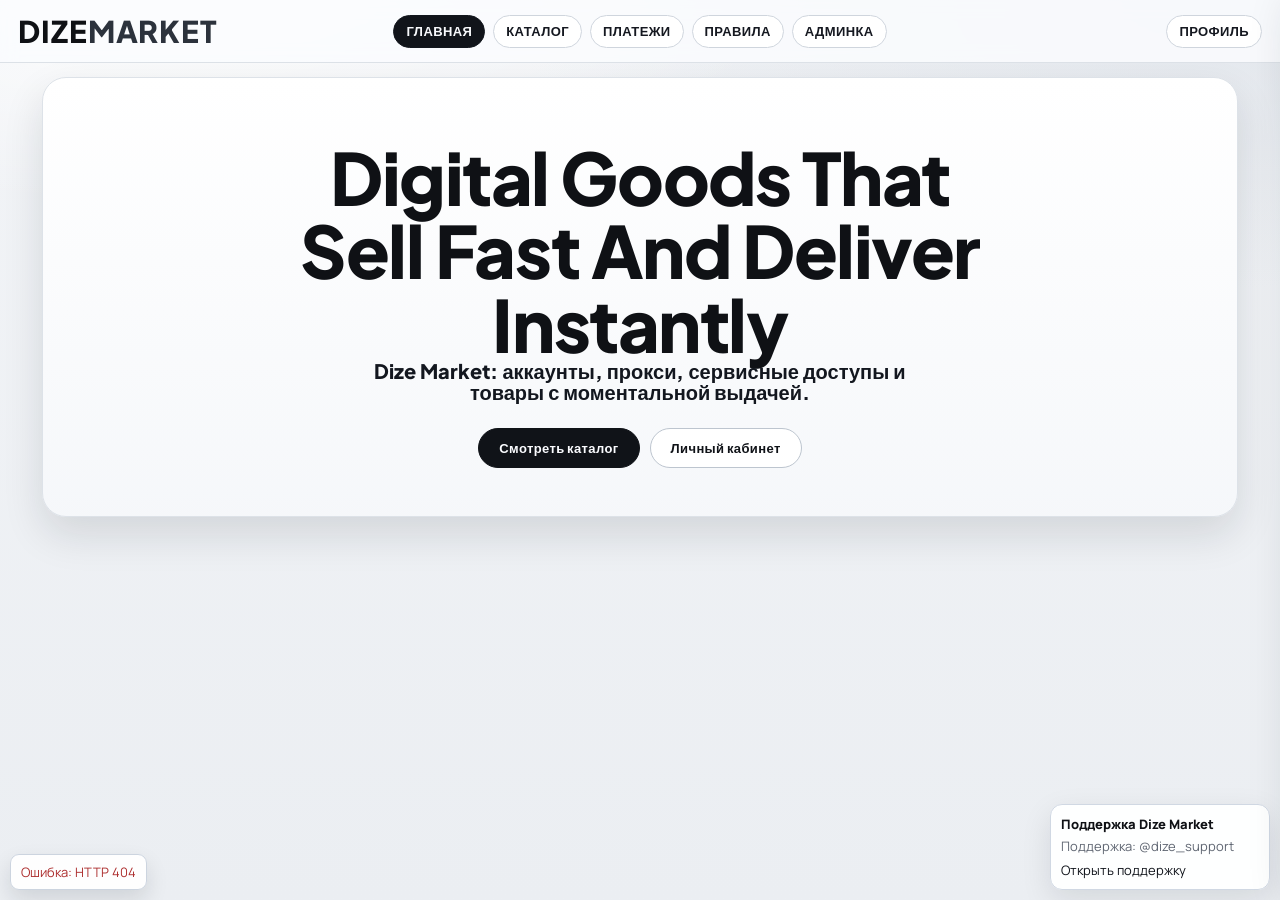
==== index.html @ 3f0b5565 "Update web shop link and startup settings" ====
<!doctype html>
<html lang="ru">
<head>
  <meta charset="UTF-8" />
  <meta name="viewport" content="width=device-width, initial-scale=1.0" />
  <title>Dize Market</title>
  <style>
    @import url("https://fonts.googleapis.com/css2?family=Manrope:wght@400;600;700;800&family=Plus+Jakarta+Sans:wght@500;700;800&display=swap");

    :root {
      --bg: #eef0f3;
      --bg-soft: #f8f9fb;
      --panel: rgba(255, 255, 255, 0.88);
      --line: #dde2e8;
      --text: #0f1115;
      --muted: #5f6672;
      --accent: #101318;
      --ok: #12714a;
      --warn: #ad2f2f;
    }

    * { box-sizing: border-box; }

    body {
      margin: 0;
      color: var(--text);
      font-family: "Manrope", sans-serif;
      background:
        radial-gradient(900px 350px at 14% -4%, rgba(255, 255, 255, 0.95), transparent 70%),
        radial-gradient(1000px 400px at 96% 0%, rgba(220, 225, 232, 0.72), transparent 72%),
        linear-gradient(180deg, #f2f4f7, #ebeef2);
      min-height: 100vh;
      overflow-x: hidden;
    }

    .top {
      position: sticky;
      top: 0;
      z-index: 40;
      background: rgba(251, 252, 254, 0.86);
      border-bottom: 1px solid #dce1e7;
      backdrop-filter: blur(8px);
      padding: 12px 18px;
      display: grid;
      grid-template-columns: 1fr auto 1fr;
      align-items: center;
      gap: 10px;
    }

    .brand {
      justify-self: start;
      font-size: 30px;
      font-weight: 800;
      letter-spacing: 0.03em;
      white-space: nowrap;
      text-transform: uppercase;
      font-family: "Plus Jakarta Sans", sans-serif;
    }

    .brand span { color: #2c323c; }

    .menu {
      justify-self: center;
      display: flex;
      gap: 8px;
      flex-wrap: wrap;
      justify-content: center;
    }

    .profile-quick { justify-self: end; }

    .btn {
      border: 1px solid #cfd5dd;
      border-radius: 999px;
      background: #ffffff;
      color: #151820;
      padding: 9px 12px;
      font: 700 13px/1 "Plus Jakarta Sans", sans-serif;
      text-transform: uppercase;
      letter-spacing: 0.03em;
      cursor: pointer;
      transition: 0.18s ease;
    }

    .btn:hover {
      border-color: #9ca4b0;
      transform: translateY(-1px);
    }

    .btn.active {
      border-color: #12161d;
      background: #11141a;
      color: #f8f9fc;
    }

    .layout {
      max-width: 1220px;
      margin: 14px auto 90px;
      padding: 0 12px;
    }

    .panel {
      border: 1px solid var(--line);
      border-radius: 24px;
      background:
        linear-gradient(180deg, rgba(255, 255, 255, 0.95), rgba(245, 247, 250, 0.95)),
        var(--panel);
      padding: 14px;
      box-shadow: 0 18px 40px rgba(15, 23, 37, 0.12);
    }

    .section {
      display: none;
      opacity: 0;
      transform: translateY(12px);
      transition: opacity 0.22s ease, transform 0.22s ease;
    }

    .section.active {
      display: block;
      opacity: 1;
      transform: translateY(0);
    }

    h2 {
      margin: 0 0 10px;
      font-size: 40px;
      letter-spacing: 0.01em;
      font-family: "Plus Jakarta Sans", sans-serif;
    }

    .row {
      display: flex;
      gap: 8px;
      flex-wrap: wrap;
      align-items: center;
      margin-bottom: 10px;
    }

    .main-menu-grid {
      display: grid;
      grid-template-columns: repeat(3, minmax(0, 1fr));
      gap: 10px;
      margin-top: 10px;
    }

    .home-screen {
      max-width: 940px;
      margin: 0 auto;
      padding: 28px 10px 34px;
      text-align: center;
    }

    .home-row-title {
      display: flex;
      align-items: center;
      justify-content: center;
      margin-bottom: 20px;
    }

    .home-row-title .left,
    .home-row-title .right {
      display: none;
    }

    .home-project-line {
      display: block;
      margin-bottom: 26px;
    }

    .home-logo-word {
      font-size: clamp(42px, 6.2vw, 72px);
      font-weight: 800;
      letter-spacing: -0.02em;
      line-height: 1.02;
      text-transform: none;
      white-space: normal;
      font-family: "Plus Jakarta Sans", sans-serif;
      max-width: 740px;
      margin: 0 auto;
    }

    .home-copy {
      text-transform: none;
      font-size: 20px;
      line-height: 1.05;
      color: #13171f;
      max-width: 590px;
      font-weight: 800;
      padding-top: 0;
      margin: 0 auto 18px;
      font-family: "Plus Jakarta Sans", sans-serif;
    }

    .home-link-line {
      display: flex;
      align-items: center;
      justify-content: center;
      gap: 10px;
      border-top: 0;
      border-bottom: 0;
      padding: 0;
      margin-top: 0;
    }

    .home-link-btn {
      background: #101318;
      border: 1px solid #101318;
      border-radius: 999px;
      color: #fbfcff;
      text-transform: none;
      letter-spacing: 0.03em;
      font-size: 13px;
      font-weight: 700;
      cursor: pointer;
      padding: 11px 20px;
      text-align: center;
      font-family: "Plus Jakarta Sans", sans-serif;
      transition: 0.18s ease;
    }

    .home-link-btn:hover {
      transform: translateY(-1px);
      background: #1d232d;
      border-color: #1d232d;
    }

    .home-link-btn.secondary {
      background: #ffffff;
      color: #101318;
      border-color: #bdc5cf;
    }

    .home-link-btn.secondary:hover {
      background: #f4f6f9;
      border-color: #adb5c1;
    }

    .menu-tile {
      border: 1px solid #d6dce4;
      border-radius: 14px;
      background: #ffffff;
      padding: 14px;
      cursor: pointer;
      font-weight: 800;
      text-transform: uppercase;
      letter-spacing: 0.03em;
      transition: 0.18s ease;
    }

    .menu-tile:hover {
      border-color: #9ba4b2;
      transform: translateY(-1px);
    }

    .catalog-intro {
      display: grid;
      grid-template-columns: 1fr auto;
      gap: 12px;
      align-items: start;
      padding-bottom: 12px;
      border-bottom: 1px solid #d9e0e8;
      margin-bottom: 12px;
    }

    .catalog-intro .big {
      font-size: 36px;
      font-weight: 800;
      letter-spacing: 0.03em;
      text-transform: uppercase;
    }

    .catalog-intro .desc {
      max-width: 680px;
      margin-top: 6px;
      font-size: 13px;
      color: #606977;
      text-transform: none;
      line-height: 1.35;
    }

    .catalog-intro .index {
      font-size: 28px;
      font-weight: 800;
      letter-spacing: 0.06em;
    }

    .profile-shell {
      display: grid;
      grid-template-columns: 1.3fr 0.9fr;
      gap: 12px;
      margin-bottom: 10px;
    }

    .profile-title {
      font-size: 34px;
      font-weight: 800;
      margin-bottom: 8px;
    }

    .profile-subtitle {
      color: var(--muted);
      margin-bottom: 10px;
      font-size: 14px;
    }

    .info-grid {
      display: grid;
      grid-template-columns: 1fr 1fr;
      gap: 8px;
      margin-top: 8px;
    }

    .info-item {
      border: 1px solid #d9e0e8;
      border-radius: 12px;
      background: #ffffff;
      padding: 10px;
      min-height: 84px;
    }

    .info-label {
      color: var(--muted);
      font-size: 12px;
      margin-bottom: 6px;
    }

    .info-value {
      font-size: 22px;
      font-weight: 800;
    }

    .card {
      border: 1px solid #d8dee7;
      border-radius: 14px;
      background: #ffffff;
      padding: 10px;
      margin-bottom: 8px;
    }

    .product {
      border: 1px solid #d8dee7;
      border-radius: 12px;
      background: #ffffff;
      padding: 10px;
      margin-bottom: 8px;
    }

    .pill {
      border: 1px solid #c8d0db;
      border-radius: 999px;
      padding: 4px 10px;
      font-size: 12px;
      color: #4f5867;
    }

    .price { font-weight: 800; color: #f3f5f8; }

    input,
    textarea,
    select {
      width: 100%;
      border: 1px solid #ccd3de;
      border-radius: 10px;
      background: #ffffff;
      color: #141923;
      padding: 9px;
      font-family: inherit;
    }

    textarea {
      min-height: 90px;
      resize: vertical;
    }

    .muted { color: var(--muted); }
    .ok { color: var(--ok); }
    .warn { color: var(--warn); }

    pre {
      margin: 8px 0 0;
      border: 1px solid #d5dde8;
      border-radius: 10px;
      padding: 8px;
      background: #f8fafc;
      color: #2d3440;
      font-size: 12px;
      white-space: pre-wrap;
      word-break: break-word;
      max-height: 220px;
      overflow: auto;
    }

    .status {
      position: fixed;
      left: 10px;
      bottom: 10px;
      z-index: 60;
      padding: 8px 10px;
      border-radius: 9px;
      border: 1px solid #ccd4df;
      background: rgba(255, 255, 255, 0.93);
      max-width: min(92vw, 700px);
      font-size: 13px;
      box-shadow: 0 10px 22px rgba(15, 23, 37, 0.12);
    }

    .contacts {
      position: fixed;
      right: 10px;
      bottom: 10px;
      z-index: 50;
      min-width: 220px;
      max-width: min(90vw, 320px);
      border: 1px solid #d0d8e3;
      border-radius: 12px;
      background: rgba(255, 255, 255, 0.95);
      padding: 10px;
      font-size: 13px;
      box-shadow: 0 10px 30px rgba(14, 22, 34, 0.1);
    }

    .contacts a {
      color: #0f131a;
      text-decoration: none;
    }

    .drawer {
      position: fixed;
      top: 0;
      right: 0;
      width: min(560px, 98vw);
      height: 100vh;
      transform: translateX(106%);
      transition: transform 0.23s ease;
      border-left: 1px solid #d4dbe6;
      background: linear-gradient(180deg, #f8fafc, #f2f5f8);
      z-index: 80;
      padding: 12px;
      overflow: auto;
      box-shadow: -20px 0 45px rgba(20, 28, 40, 0.16);
    }

    .drawer.open { transform: translateX(0); }

    .drawer-head {
      display: flex;
      justify-content: space-between;
      align-items: center;
      margin-bottom: 10px;
      padding-bottom: 8px;
      border-bottom: 1px solid #d8dfe8;
    }

    .drawer-head strong {
      font-family: "Plus Jakarta Sans", sans-serif;
      font-size: 19px;
      letter-spacing: -0.01em;
    }

    .admin-tabs {
      display: grid;
      grid-template-columns: repeat(4, 1fr);
      gap: 6px;
      margin-bottom: 12px;
    }

    .admin-tabs .btn {
      text-align: center;
      font-size: 13px;
      padding: 10px 7px;
      background: #ffffff;
      border-color: #cfd7e1;
      border-radius: 12px;
      text-transform: none;
      letter-spacing: 0.01em;
    }

    .admin-tabs .btn.active {
      background: #11151c;
      color: #f6f8fc;
      border-color: #11151c;
      box-shadow: 0 8px 20px rgba(17, 21, 28, 0.28);
    }

    .admin-section { display: none; }
    .admin-section.active { display: block; }

    .admin-section .card {
      box-shadow: 0 10px 24px rgba(16, 24, 36, 0.08);
    }

    .admin-block-title {
      font-family: "Plus Jakarta Sans", sans-serif;
      font-weight: 800;
      font-size: 14px;
      letter-spacing: 0.02em;
      text-transform: uppercase;
      color: #202833;
      margin-bottom: 8px;
    }

    .admin-note {
      font-size: 12px;
      color: #606978;
      margin-top: 6px;
    }

    .table-wrap {
      max-height: 250px;
      overflow: auto;
      border: 1px solid #d4dce7;
      border-radius: 10px;
      background: #ffffff;
      margin-top: 8px;
    }

    table {
      width: 100%;
      border-collapse: collapse;
      font-size: 12px;
    }

    th, td {
      border-bottom: 1px solid #e5eaf0;
      padding: 7px 6px;
      text-align: left;
      vertical-align: top;
    }

    tbody tr:hover {
      background: #f6f9fd;
    }

    .badge {
      display: inline-flex;
      align-items: center;
      border-radius: 999px;
      padding: 3px 8px;
      font-size: 11px;
      font-weight: 700;
      letter-spacing: 0.02em;
      border: 1px solid transparent;
      white-space: nowrap;
    }

    .badge.ok {
      color: #0f6d45;
      background: #e9f9f1;
      border-color: #bcebd4;
    }

    .badge.warn {
      color: #a33838;
      background: #fff1f1;
      border-color: #f3c7c7;
    }

    .badge.info {
      color: #294c99;
      background: #edf3ff;
      border-color: #c5d6ff;
    }

    .badge.neutral {
      color: #475162;
      background: #f0f3f7;
      border-color: #d4dbe5;
    }

    .btn-xs {
      border-radius: 8px;
      padding: 6px 9px;
      font-size: 11px;
      line-height: 1;
      letter-spacing: 0.02em;
      text-transform: none;
      font-weight: 700;
    }

    th {
      font-family: "Plus Jakarta Sans", sans-serif;
      font-weight: 700;
      color: #2b3340;
      background: #f7f9fc;
      position: sticky;
      top: 0;
      z-index: 1;
    }

    @media (max-width: 900px) {
      .top {
        grid-template-columns: 1fr;
        justify-items: center;
      }

      .brand, .menu, .profile-quick {
        justify-self: center;
      }

      h2 { font-size: 32px; }
      .main-menu-grid { grid-template-columns: 1fr; }
      .home-logo-word { font-size: 44px; }
      .home-copy {
        max-width: none;
        font-size: 16px;
      }
      .home-link-line {
        flex-wrap: wrap;
      }
      .home-link-btn {
        width: 100%;
      }
      .catalog-intro { grid-template-columns: 1fr; }
      .catalog-intro .big { font-size: 30px; }
      .profile-shell { grid-template-columns: 1fr; }
      .info-grid { grid-template-columns: 1fr; }
      .admin-tabs { grid-template-columns: repeat(2, 1fr); }
      .contacts {
        left: 10px;
        right: 10px;
        max-width: none;
      }
    }
  </style>
</head>
<body>
  <header class="top">
    <div class="brand">DIZE<span>MARKET</span></div>
    <nav class="menu">
      <button class="btn active" data-top="home">Главная</button>
      <button class="btn" data-top="catalog">Каталог</button>
      <button class="btn" data-top="payments">Платежи</button>
      <button class="btn" data-top="rules">Правила</button>
      <button class="btn" id="openAdmin">Админка</button>
    </nav>
    <div class="profile-quick">
      <button class="btn" id="profileBtn">Профиль</button>
    </div>
  </header>

  <main class="layout">
    <section class="panel">
      <section id="sec-home" class="section active">
        <div class="home-screen">
          <div class="home-row-title">
            <span class="left">DIZE MARKET</span>
            <span class="right">01</span>
          </div>

          <div class="home-project-line">
            <div class="home-logo-word">Digital Goods That Sell Fast And Deliver Instantly</div>
            <div class="home-copy">
              Dize Market: аккаунты, прокси, сервисные доступы и товары с моментальной выдачей.
            </div>
          </div>

          <div class="home-link-line">
            <button class="home-link-btn" data-go="catalog">Смотреть каталог</button>
            <button class="home-link-btn secondary" data-go="profile">Личный кабинет</button>
          </div>
        </div>
      </section>

      <section id="sec-catalog" class="section">
        <div class="catalog-intro">
          <div>
            <div class="big">DIZE MARKET CATALOG</div>
            <div class="desc">Витрина цифровых товаров с быстрой выдачей, прозрачным балансом и удобным управлением категориями и продуктами.</div>
          </div>
          <div class="index">00</div>
        </div>
        <div class="row" id="catMenu"></div>
        <div id="products"></div>
      </section>

      <section id="sec-profile" class="section">
        <div class="profile-title">Профиль пользователя</div>
        <div class="profile-subtitle">Управление настройками аккаунта и быстрый доступ к регистрации</div>

        <div class="profile-shell">
          <div class="card">
            <div style="font-weight:800; font-size:22px;">Основная информация</div>
            <div class="info-grid" id="profileInfo">
              <div class="info-item">
                <div class="info-label">Имя пользователя</div>
                <div class="info-value">-</div>
              </div>
            </div>
          </div>

          <div class="card">
            <div style="font-weight:800; font-size:22px; margin-bottom:8px;">Регистрация / Редактирование</div>
            <label class="muted">Имя профиля</label>
            <input id="regName" placeholder="Например dize" />
            <label class="muted" style="display:block; margin-top:8px;">Telegram User ID</label>
            <input id="userIdInput" type="number" placeholder="Например 123456789" />
            <label class="muted" style="display:block; margin-top:8px;">Email</label>
            <input id="regEmail" placeholder="example@mail.com" />
            <div class="row" style="margin-top:8px;">
              <button class="btn" id="saveProfileBtn">Сохранить</button>
              <button class="btn" id="autoDetectBtn">Авто ID</button>
            </div>
            <div class="muted" style="font-size:12px;">Данные сохраняются в браузере и автоматически подставляются при следующем входе.</div>
          </div>
        </div>

        <div class="row">
          <button class="btn" data-topup="50">Пополнить 50</button>
          <button class="btn" data-topup="100">Пополнить 100</button>
          <button class="btn" data-topup="250">Пополнить 250</button>
        </div>
        <div class="row">
          <input id="promoInput" placeholder="Промокод" style="flex:1; min-width:180px;" />
          <button class="btn" id="promoBtn">Активировать</button>
        </div>
        <pre id="topupRequestInfo">Заявок на пополнение пока нет.</pre>
        <pre id="delivery">Выдачи пока нет.</pre>
      </section>

      <section id="sec-payments" class="section">
        <h2>ПОПОЛНЕНИЕ И ПЛАТЕЖИ</h2>
        <div class="card muted">Пополнение идет через FunPay и затем подтверждается админом.</div>
        <pre id="paymentsInfo">Информация о платежах появится после создания заявки.</pre>
      </section>

      <section id="sec-rules" class="section">
        <h2>ПРАВИЛА СЕРВИСА</h2>
        <pre id="rulesText">Загрузка...</pre>
      </section>
    </section>
  </main>

  <aside id="adminDrawer" class="drawer">
    <div class="drawer-head">
      <strong>Dize Control</strong>
      <button class="btn" id="closeAdmin">Закрыть</button>
    </div>

    <div class="card">
      <label class="muted">Логин</label>
      <input id="adminLogin" value="Dize" />
      <label class="muted" style="display:block; margin-top:8px;">Пароль</label>
      <input id="adminPassword" type="password" placeholder="Пароль" />
      <div class="row" style="margin-top:8px;">
        <button class="btn" id="adminLoginBtn">Войти</button>
        <label class="muted" style="display:flex; align-items:center; gap:6px; font-size:13px;">
          <input id="rememberAdmin" type="checkbox" style="width:auto;" checked />
          Запомнить вход
        </label>
      </div>
      <div id="adminStatus" class="muted" style="margin-top:8px;">Не авторизован</div>
    </div>

      <div class="admin-tabs">
      <button class="btn active" data-admin="add">[+] Добавить</button>
      <button class="btn" data-admin="categories">[#] Категории</button>
      <button class="btn" data-admin="products">[P] Товары</button>
      <button class="btn" data-admin="finance">[$] Финансы</button>
      <button class="btn" data-admin="promo">[%] Промо</button>
      <button class="btn" data-admin="orders">[O] Заказы</button>
      <button class="btn" data-admin="logs">[L] Логи</button>
    </div>

    <section id="admin-add" class="admin-section active">
      <div class="card">
        <div class="admin-block-title">Новый товар</div>
        <input id="newTitle" placeholder="Название" />
        <div class="row" style="margin-top:8px;">
          <select id="newCategory" style="flex:1; min-width:110px;"></select>
          <input id="newPrice" type="number" placeholder="Цена" style="flex:1; min-width:90px;" />
          <input id="newStock" type="number" placeholder="Stock" style="flex:1; min-width:90px;" />
        </div>
        <textarea id="newDescription" placeholder="Описание" style="margin-top:8px;"></textarea>
        <textarea id="newCreds" placeholder="credentials по строкам" style="margin-top:8px;"></textarea>
        <button class="btn" id="addProductBtn" style="margin-top:8px; width:100%;">Создать товар</button>
        <div class="admin-note">Карточка появится в каталоге сразу после создания.</div>
      </div>
    </section>

    <section id="admin-categories" class="admin-section">
      <div class="card">
        <div class="admin-block-title">Создание категории</div>
        <input id="adminCategorySlug" placeholder="slug (например game_keys)" />
        <input id="adminCategoryTitle" placeholder="Название (например Game Keys)" style="margin-top:8px;" />
        <button class="btn" id="adminCreateCategoryBtn" style="margin-top:8px; width:100%;">Создать категорию</button>
      </div>
      <div class="card">
        <div class="admin-block-title">Редактирование категории</div>
        <input id="adminEditCategorySlug" placeholder="slug категории" />
        <input id="adminEditCategoryTitle" placeholder="Новое название" style="margin-top:8px;" />
        <div class="row" style="margin-top:8px;">
          <button class="btn" id="adminCategoryEnableBtn" style="flex:1;">Включить</button>
          <button class="btn" id="adminCategoryDisableBtn" style="flex:1;">Отключить</button>
        </div>
        <button class="btn" id="adminCategoryRenameBtn" style="margin-top:8px; width:100%;">Сохранить название</button>
      </div>
      <div class="table-wrap">
        <table id="adminCategoriesTable">
          <thead><tr><th>Slug</th><th>Название</th><th>Active</th></tr></thead>
          <tbody></tbody>
        </table>
      </div>
    </section>

    <section id="admin-products" class="admin-section">
      <div class="card">
        <div class="admin-block-title">Управление товарами</div>
        <input id="adminProductId" type="number" placeholder="Product ID" />
        <input id="adminStock" type="number" placeholder="Новый stock" style="margin-top:8px;" />
        <button class="btn" id="adminSetStockBtn" style="margin-top:8px; width:100%;">Обновить stock</button>
        <textarea id="adminCreds" placeholder="credentials по строкам" style="margin-top:8px;"></textarea>
        <button class="btn" id="adminAppendCredsBtn" style="margin-top:8px; width:100%;">Добавить credentials</button>
        <hr style="border-color:#263044; margin:10px 0;">
        <input id="adminEditTitle" placeholder="Новое название (опц.)" />
        <input id="adminEditPrice" type="number" placeholder="Новая цена (опц.)" style="margin-top:8px;" />
        <select id="adminEditCategory" style="margin-top:8px;"></select>
        <textarea id="adminEditDescription" placeholder="Новое описание (опц.)" style="margin-top:8px;"></textarea>
        <div class="row" style="margin-top:8px;">
          <button class="btn" id="adminUpdateProductBtn" style="flex:1;">Сохранить изменения</button>
          <button class="btn" id="adminDisableProductBtn" style="flex:1;">Отключить товар</button>
          <button class="btn" id="adminEnableProductBtn" style="flex:1;">Включить товар</button>
        </div>
      </div>
      <div class="table-wrap">
        <table id="adminProductsTable">
          <thead><tr><th>ID</th><th>Название</th><th>Кат.</th><th>Цена</th><th>Stock</th></tr></thead>
          <tbody></tbody>
        </table>
      </div>
    </section>

    <section id="admin-finance" class="admin-section">
      <div class="card">
        <div class="admin-block-title">Баланс пользователя</div>
        <input id="adminBalanceUserId" type="number" placeholder="User ID" />
        <input id="adminBalanceAmount" type="number" placeholder="Сумма" style="margin-top:8px;" />
        <input id="adminBalanceReason" value="manual_topup" style="margin-top:8px;" />
        <button class="btn" id="adminAddBalanceBtn" style="margin-top:8px; width:100%;">Зачислить баланс</button>
      </div>
      <div class="table-wrap">
        <table id="adminTopupsTable">
          <thead><tr><th>ID</th><th>User</th><th>Сумма</th><th>Маркер</th><th>OK</th></tr></thead>
          <tbody></tbody>
        </table>
      </div>
      <div class="table-wrap" style="margin-top:8px;">
        <table id="adminUsersTable">
          <thead><tr><th>User ID</th><th>Баланс</th><th>Создан</th></tr></thead>
          <tbody></tbody>
        </table>
      </div>
    </section>

    <section id="admin-promo" class="admin-section">
      <div class="card">
        <div class="admin-block-title">Промокоды</div>
        <input id="promoCodeCreate" placeholder="Код промо" />
        <input id="promoAmountCreate" type="number" placeholder="Сумма" style="margin-top:8px;" />
        <input id="promoUsesCreate" type="number" placeholder="Количество активаций" style="margin-top:8px;" />
        <button class="btn" id="adminCreatePromoBtn" style="margin-top:8px; width:100%;">Создать/обновить промо</button>
      </div>
      <div class="table-wrap">
        <table id="adminPromoTable">
          <thead><tr><th>Код</th><th>Сумма</th><th>Осталось</th><th>Active</th></tr></thead>
          <tbody></tbody>
        </table>
      </div>
    </section>

    <section id="admin-orders" class="admin-section">
      <button class="btn" id="adminLoadOrdersBtn" style="width:100%; margin-bottom:8px;">Обновить заказы</button>
      <div class="table-wrap" style="max-height: 330px;">
        <table id="adminOrdersTable">
          <thead><tr><th>ID</th><th>User</th><th>Товар</th><th>Кол-во</th><th>Сумма</th><th>Статус</th></tr></thead>
          <tbody></tbody>
        </table>
      </div>
    </section>

    <section id="admin-logs" class="admin-section">
      <button class="btn" id="adminRefreshBtn" style="width:100%; margin-bottom:8px;">Обновить все</button>
      <div class="table-wrap" style="max-height: 320px;">
        <table id="adminLogsTable">
          <thead><tr><th>ID</th><th>Admin</th><th>Action</th><th>Details</th></tr></thead>
          <tbody></tbody>
        </table>
      </div>
    </section>
  </aside>

  <div id="status" class="status">Загрузка...</div>

  <aside class="contacts">
    <div style="font-weight:800; margin-bottom:4px;">Поддержка Dize Market</div>
    <div class="muted" id="supportText">Поддержка: @dize_support</div>
    <div style="margin-top:6px;">
      <a id="supportLink" href="https://t.me/dize_support" target="_blank" rel="noopener">Открыть поддержку</a>
    </div>
  </aside>

  <script>
    const API = {
      products: "/api/products",
      categories: "/api/categories",
      meta: "/api/meta",
      profile: (id) => `/api/profile?user_id=${encodeURIComponent(id)}`,
      topup: "/api/topup",
      promo: "/api/promo",
      buy: "/api/buy",
      adminLogin: "/api/admin/login",
      adminAddProduct: "/api/admin/add-product",
      adminProducts: "/api/admin/products",
      adminCategories: "/api/admin/categories",
      adminTopups: "/api/admin/topup-requests",
      adminConfirmTopup: "/api/admin/confirm-topup",
      adminLogs: "/api/admin/logs",
      adminAddBalance: "/api/admin/add-balance",
      adminSetStock: "/api/admin/set-stock",
      adminAppendCreds: "/api/admin/append-credentials",
      adminUpdateProduct: "/api/admin/update-product",
      adminToggleProduct: "/api/admin/toggle-product",
      adminUsers: "/api/admin/users?page=0&page_size=100",
      adminOrders: "/api/admin/orders?page=0&page_size=100",
      adminPromos: "/api/admin/promos",
      adminCreatePromo: "/api/admin/create-promo",
      adminCreateCategory: "/api/admin/create-category",
      adminUpdateCategory: "/api/admin/update-category"
    };

    const state = {
      userId: 0,
      profileName: localStorage.getItem("lune_profile_name") || "",
      profileEmail: localStorage.getItem("lune_profile_email") || "",
      selectedCategory: "",
      categories: [],
      currentSection: "home",
      products: [],
      profile: { balance: 0, cashback_percent: 0 },
      adminToken: localStorage.getItem("lune_admin_token") || "",
      adminLogin: localStorage.getItem("lune_admin_login") || "",
      adminPassword: localStorage.getItem("lune_admin_password") || ""
    };

    const el = {
      status: document.getElementById("status"),
      catMenu: document.getElementById("catMenu"),
      products: document.getElementById("products"),
      profileInfo: document.getElementById("profileInfo"),
      regName: document.getElementById("regName"),
      userIdInput: document.getElementById("userIdInput"),
      regEmail: document.getElementById("regEmail"),
      promoInput: document.getElementById("promoInput"),
      topupRequestInfo: document.getElementById("topupRequestInfo"),
      paymentsInfo: document.getElementById("paymentsInfo"),
      delivery: document.getElementById("delivery"),
      rulesText: document.getElementById("rulesText"),
      adminDrawer: document.getElementById("adminDrawer"),
      adminLogin: document.getElementById("adminLogin"),
      adminPassword: document.getElementById("adminPassword"),
      rememberAdmin: document.getElementById("rememberAdmin"),
      adminStatus: document.getElementById("adminStatus"),
      supportText: document.getElementById("supportText"),
      supportLink: document.getElementById("supportLink"),
      newCategory: document.getElementById("newCategory"),
      adminEditCategory: document.getElementById("adminEditCategory"),
      adminProductsBody: document.querySelector("#adminProductsTable tbody"),
      adminCategoriesBody: document.querySelector("#adminCategoriesTable tbody"),
      adminTopupsBody: document.querySelector("#adminTopupsTable tbody"),
      adminUsersBody: document.querySelector("#adminUsersTable tbody"),
      adminPromoBody: document.querySelector("#adminPromoTable tbody"),
      adminOrdersBody: document.querySelector("#adminOrdersTable tbody"),
      adminLogsBody: document.querySelector("#adminLogsTable tbody")
    };

    function setStatus(text, ok = true) {
      el.status.textContent = text;
      el.status.className = ok ? "status ok" : "status warn";
    }

    function setAdminStatus(text, ok = true) {
      el.adminStatus.textContent = text;
      el.adminStatus.className = ok ? "ok" : "warn";
    }

    async function jfetch(url, options = {}, token = "") {
      const headers = { "Content-Type": "application/json" };
      if (token) headers.Authorization = `Bearer ${token}`;
      const resp = await fetch(url, { headers, ...options });
      const data = await resp.json().catch(() => ({}));
      if (!resp.ok || data.ok === false) throw new Error(data.error || `HTTP ${resp.status}`);
      return data;
    }

    function getAutoUserId() {
      const q = Number(new URLSearchParams(location.search).get("user_id") || 0);
      if (q > 0) return q;
      const tg = window.Telegram && window.Telegram.WebApp && window.Telegram.WebApp.initDataUnsafe;
      if (tg && tg.user && Number(tg.user.id) > 0) return Number(tg.user.id);
      return Number(localStorage.getItem("lune_user_id") || 0);
    }

    function isRegistered() {
      return Number(state.userId) > 0 && String(state.profileName || "").trim().length > 1;
    }

    function activateMainSection(key) {
      state.currentSection = key;
      document.querySelectorAll(".section").forEach((s) => s.classList.remove("active"));
      const target = document.getElementById(`sec-${key}`);
      if (target) target.classList.add("active");

      document.querySelectorAll("[data-top]").forEach((b) => b.classList.remove("active"));
      const topBtn = document.querySelector(`[data-top='${key}']`);
      if (topBtn) topBtn.classList.add("active");
    }

    function activateAdminSection(key) {
      document.querySelectorAll(".admin-section").forEach((s) => s.classList.remove("active"));
      const sec = document.getElementById(`admin-${key}`);
      if (sec) sec.classList.add("active");

      document.querySelectorAll("[data-admin]").forEach((b) => b.classList.remove("active"));
      const tab = document.querySelector(`[data-admin='${key}']`);
      if (tab) tab.classList.add("active");
    }

    function badge(text, tone = "neutral") {
      return `<span class="badge ${tone}">${text}</span>`;
    }

    function renderCategories() {
      el.catMenu.innerHTML = "";

      const categories = state.categories.length
        ? state.categories
        : Array.from(new Set(state.products.map((p) => String(p.category || "").toLowerCase()).filter(Boolean))).map((slug) => ({ slug, title: slug.toUpperCase() }));

      if (!state.selectedCategory && categories.length) {
        state.selectedCategory = categories[0].slug;
      }

      const available = new Set(categories.map((c) => c.slug));
      if (state.selectedCategory && !available.has(state.selectedCategory) && categories.length) {
        state.selectedCategory = categories[0].slug;
      }

      categories.forEach((catObj) => {
        const cat = String(catObj.slug || "").toLowerCase();
        const title = String(catObj.title || cat.toUpperCase());
        const count = state.products.filter((p) => String(p.category || "").toLowerCase() === cat).reduce((s, p) => s + Number(p.stock || 0), 0);
        const b = document.createElement("button");
        b.className = `btn${state.selectedCategory === cat ? " active" : ""}`;
        b.textContent = `${title} (${count})`;
        b.onclick = () => {
          state.selectedCategory = cat;
          renderCategories();
          renderProducts();
        };
        el.catMenu.appendChild(b);
      });
    }

    function renderProducts() {
      const rows = state.products.filter((p) => String(p.category || "").toLowerCase() === String(state.selectedCategory || "").toLowerCase());
      el.products.innerHTML = "";
      if (!rows.length) {
        el.products.innerHTML = '<div class="card muted">Пока нет добавленных товаров.</div>';
        return;
      }

      rows.forEach((p) => {
        const out = Number(p.stock) <= 0;
        const div = document.createElement("div");
        div.className = "product";
        div.innerHTML = `
          <div style="font-weight:800; font-size:18px;">${p.title}</div>
          <div class="muted">${p.description || "Описание отсутствует"}</div>
          <div class="row"><span class="price">${Number(p.price).toFixed(2)} RUB</span><span class="pill">stock ${p.stock}</span></div>
          <div class="row">
            <input type="number" min="1" max="10" value="1" style="max-width:100px;" />
            <button class="btn">${out ? "Нет в наличии" : "Купить"}</button>
          </div>
        `;

        if (!out) {
          const qty = div.querySelector("input");
          div.querySelector("button").onclick = () => checkout(p.id, Number(qty.value || 1));
        }
        el.products.appendChild(div);
      });
    }

    function renderProfile() {
      el.regName.value = state.profileName || "";
      el.userIdInput.value = state.userId || "";
      el.regEmail.value = state.profileEmail || "";

      if (!isRegistered()) {
        el.profileInfo.innerHTML = `
          <div class="info-item">
            <div class="info-label">Статус</div>
            <div class="info-value" style="font-size:18px;">Не зарегистрирован</div>
          </div>
          <div class="info-item">
            <div class="info-label">Действие</div>
            <div class="info-value" style="font-size:18px;">Заполни форму справа</div>
          </div>
        `;
        return;
      }

      el.profileInfo.innerHTML = `
        <div class="info-item">
          <div class="info-label">Имя пользователя</div>
          <div class="info-value">${state.profileName}</div>
        </div>
        <div class="info-item">
          <div class="info-label">Email</div>
          <div class="info-value" style="font-size:16px;">${state.profileEmail || "Не указан"}</div>
        </div>
        <div class="info-item">
          <div class="info-label">Telegram User ID</div>
          <div class="info-value">${state.userId}</div>
        </div>
        <div class="info-item">
          <div class="info-label">Тариф</div>
          <div class="info-value" style="font-size:22px;">Базовый</div>
        </div>
        <div class="info-item">
          <div class="info-label">Баланс</div>
          <div class="info-value">${Number(state.profile.balance || 0).toFixed(2)} RUB</div>
        </div>
        <div class="info-item">
          <div class="info-label">Кешбэк</div>
          <div class="info-value">${Number(state.profile.cashback_percent || 0).toFixed(2)}%</div>
        </div>
      `;
    }

    async function loadMeta() {
      const data = await jfetch(API.meta);
      el.rulesText.textContent = data.agreement_text || "Правила пока не добавлены.";
      const support = String(data.support_contact || "@dize_support");
      el.supportText.textContent = `Поддержка: ${support}`;
      const username = support.startsWith("@") ? support.slice(1) : support;
      el.supportLink.href = `https://t.me/${encodeURIComponent(username)}`;
    }

    async function loadProducts() {
      const data = await jfetch(API.products);
      state.products = data.products || [];
      renderCategories();
      renderProducts();
    }

    function syncCategorySelects() {
      const categories = state.categories.length
        ? state.categories
        : Array.from(new Set(state.products.map((p) => String(p.category || "").toLowerCase()).filter(Boolean))).map((slug) => ({ slug, title: slug.toUpperCase() }));

      el.newCategory.innerHTML = "";
      el.adminEditCategory.innerHTML = '<option value="">Категория (не менять)</option>';

      categories.forEach((category) => {
        const opt = document.createElement("option");
        opt.value = category.slug;
        opt.textContent = category.title;
        el.newCategory.appendChild(opt);

        const opt2 = document.createElement("option");
        opt2.value = category.slug;
        opt2.textContent = category.title;
        el.adminEditCategory.appendChild(opt2);
      });
    }

    async function loadCategories() {
      const data = await jfetch(API.categories);
      state.categories = (data.categories || []).map((category) => ({
        slug: String(category.slug || "").toLowerCase(),
        title: String(category.title || category.slug || "").trim() || String(category.slug || "").toUpperCase(),
      }));
      syncCategorySelects();
      renderCategories();
    }

    async function loadProfile() {
      if (!state.userId) {
        state.profile = { balance: 0, cashback_percent: 0 };
        renderProfile();
        return;
      }
      const data = await jfetch(API.profile(state.userId));
      state.profile = data;
      renderProfile();
    }

    function saveProfile() {
      const name = String(el.regName.value || "").trim();
      const uid = Number(el.userIdInput.value || 0);
      const email = String(el.regEmail.value || "").trim();
      if (name.length < 2) return setStatus("Имя от 2 символов", false);
      if (uid <= 0) return setStatus("Некорректный Telegram ID", false);
      state.profileName = name;
      state.userId = uid;
      state.profileEmail = email;
      localStorage.setItem("lune_profile_name", name);
      localStorage.setItem("lune_user_id", String(uid));
      localStorage.setItem("lune_profile_email", email);
      setStatus("Профиль сохранен");
      loadProfile();
    }

    function autoId() {
      const uid = getAutoUserId();
      if (uid > 0) {
        state.userId = uid;
        el.userIdInput.value = String(uid);
        localStorage.setItem("lune_user_id", String(uid));
        setStatus("Telegram ID определен автоматически");
        loadProfile();
      } else {
        setStatus("ID не найден автоматически", false);
      }
    }

    async function topup(amount) {
      if (!isRegistered()) return setStatus("Сначала зарегистрируйся", false);
      try {
        const data = await jfetch(API.topup, { method: "POST", body: JSON.stringify({ user_id: state.userId, amount }) });
        const msg =
          `Заявка #${data.topup_id}\n` +
          `Сумма: ${Number(data.amount).toFixed(2)} RUB\n` +
          `Маркер: ${data.marker}\n` +
          `FunPay: ${data.payment_link}`;
        el.topupRequestInfo.textContent = msg;
        el.paymentsInfo.textContent = msg;
        setStatus(`Создана заявка #${data.topup_id}`);
      } catch (err) {
        setStatus(err.message, false);
      }
    }

    async function activatePromo() {
      if (!isRegistered()) return setStatus("Сначала зарегистрируйся", false);
      const code = String(el.promoInput.value || "").trim();
      if (!code) return setStatus("Введи промокод", false);
      try {
        const data = await jfetch(API.promo, { method: "POST", body: JSON.stringify({ user_id: state.userId, code }) });
        setStatus(`${data.message} (+${Number(data.amount).toFixed(2)})`);
        await loadProfile();
      } catch (err) {
        setStatus(err.message, false);
      }
    }

    async function checkout(productId, qty) {
      if (!isRegistered()) return setStatus("Сначала зарегистрируйся", false);
      if (qty < 1 || qty > 10) return setStatus("Количество 1..10", false);
      try {
        const data = await jfetch(API.buy, { method: "POST", body: JSON.stringify({ user_id: state.userId, product_id: productId, qty }) });
        if (data.status === "delivered") {
          el.delivery.textContent = data.delivery_data || "Нет данных";
          setStatus(`Заказ #${data.order_id} выдан`);
        } else {
          el.delivery.textContent = `Заказ #${data.order_id} создан. Для TG продолжи в боте.`;
          setStatus(`Заказ #${data.order_id} создан`);
        }
        await Promise.all([loadProducts(), loadProfile()]);
      } catch (err) {
        setStatus(err.message, false);
      }
    }

    async function adminLogin(auto = false) {
      if (!state.userId) return setAdminStatus("Нужен Telegram ID", false);
      try {
        const login = el.adminLogin.value.trim();
        const password = el.adminPassword.value;
        const data = await jfetch(API.adminLogin, { method: "POST", body: JSON.stringify({ user_id: state.userId, login, password }) });
        state.adminToken = data.token;
        localStorage.setItem("lune_admin_token", state.adminToken);

        if (el.rememberAdmin.checked) {
          localStorage.setItem("lune_admin_login", login);
          localStorage.setItem("lune_admin_password", password);
        } else {
          localStorage.removeItem("lune_admin_login");
          localStorage.removeItem("lune_admin_password");
        }

        setAdminStatus(auto ? "Автовход выполнен" : `Вход выполнен: ${data.admin_login}`);
        await adminRefreshAll();
      } catch (err) {
        setAdminStatus(err.message, false);
      }
    }

    function mustAdmin() {
      if (!state.adminToken) {
        setAdminStatus("Сначала войди в админку", false);
        return false;
      }
      return true;
    }

    async function adminAddProduct() {
      if (!mustAdmin()) return;
      try {
        const data = await jfetch(API.adminAddProduct, {
          method: "POST",
          body: JSON.stringify({
            title: document.getElementById("newTitle").value,
            category: document.getElementById("newCategory").value,
            price: Number(document.getElementById("newPrice").value || 0),
            stock: Number(document.getElementById("newStock").value || 0),
            description: document.getElementById("newDescription").value,
            credentials: document.getElementById("newCreds").value
          })
        }, state.adminToken);
        setAdminStatus(`Товар создан #${data.product_id}`);
        await Promise.all([loadProducts(), loadAdminProducts(), loadAdminLogs()]);
      } catch (err) {
        setAdminStatus(err.message, false);
      }
    }

    async function loadAdminProducts() {
      if (!mustAdmin()) return;
      const data = await jfetch(API.adminProducts, {}, state.adminToken);
      el.adminProductsBody.innerHTML = "";
      (data.products || []).forEach((p) => {
        const tr = document.createElement("tr");
        const stock = Number(p.stock || 0);
        const stockTone = stock > 0 ? "ok" : "warn";
        tr.innerHTML = `<td>${p.id}</td><td>${p.title}</td><td>${p.category}</td><td>${Number(p.price).toFixed(2)}</td><td>${badge(`stock ${stock}`, stockTone)}</td>`;
        tr.onclick = () => {
          document.getElementById("adminProductId").value = String(p.id);
          document.getElementById("adminStock").value = String(p.stock);
          document.getElementById("adminEditTitle").value = p.title || "";
          document.getElementById("adminEditPrice").value = String(p.price || "");
          document.getElementById("adminEditCategory").value = p.category || "";
          document.getElementById("adminEditDescription").value = p.description || "";
        };
        el.adminProductsBody.appendChild(tr);
      });
    }

    async function loadAdminCategories() {
      if (!mustAdmin()) return;
      const data = await jfetch(API.adminCategories, {}, state.adminToken);
      el.adminCategoriesBody.innerHTML = "";

      state.categories = (data.categories || [])
        .filter((category) => Number(category.is_active) === 1)
        .map((category) => ({
          slug: String(category.slug || "").toLowerCase(),
          title: String(category.title || category.slug || "").trim() || String(category.slug || "").toUpperCase(),
        }));
      syncCategorySelects();
      renderCategories();

      (data.categories || []).forEach((category) => {
        const tr = document.createElement("tr");
        const active = Number(category.is_active) === 1;
        tr.innerHTML = `<td>${category.slug}</td><td>${category.title}</td><td>${active ? badge("active", "ok") : badge("disabled", "warn")}</td>`;
        tr.onclick = () => {
          document.getElementById("adminEditCategorySlug").value = String(category.slug || "");
          document.getElementById("adminEditCategoryTitle").value = String(category.title || "");
        };
        el.adminCategoriesBody.appendChild(tr);
      });
    }

    async function adminCreateCategory() {
      if (!mustAdmin()) return;
      try {
        const data = await jfetch(API.adminCreateCategory, {
          method: "POST",
          body: JSON.stringify({
            slug: document.getElementById("adminCategorySlug").value,
            title: document.getElementById("adminCategoryTitle").value,
          })
        }, state.adminToken);
        setAdminStatus(`Категория ${data.slug} создана`);
        await Promise.all([loadCategories(), loadAdminCategories(), loadAdminLogs()]);
      } catch (err) {
        setAdminStatus(err.message, false);
      }
    }

    async function adminUpdateCategory(payload) {
      if (!mustAdmin()) return;
      try {
        await jfetch(API.adminUpdateCategory, { method: "POST", body: JSON.stringify(payload) }, state.adminToken);
        setAdminStatus(`Категория ${payload.slug} обновлена`);
        await Promise.all([loadCategories(), loadAdminCategories(), loadAdminLogs()]);
      } catch (err) {
        setAdminStatus(err.message, false);
      }
    }

    async function adminSetStock() {
      if (!mustAdmin()) return;
      try {
        await jfetch(API.adminSetStock, {
          method: "POST",
          body: JSON.stringify({
            product_id: Number(document.getElementById("adminProductId").value || 0),
            stock: Number(document.getElementById("adminStock").value || 0)
          })
        }, state.adminToken);
        setAdminStatus("Stock обновлен");
        await Promise.all([loadProducts(), loadAdminProducts(), loadAdminLogs()]);
      } catch (err) {
        setAdminStatus(err.message, false);
      }
    }

    async function adminAppendCreds() {
      if (!mustAdmin()) return;
      try {
        const data = await jfetch(API.adminAppendCreds, {
          method: "POST",
          body: JSON.stringify({
            product_id: Number(document.getElementById("adminProductId").value || 0),
            credentials: document.getElementById("adminCreds").value
          })
        }, state.adminToken);
        setAdminStatus(`Добавлено ${data.added_count} строк`);
        await Promise.all([loadProducts(), loadAdminProducts(), loadAdminLogs()]);
      } catch (err) {
        setAdminStatus(err.message, false);
      }
    }

    async function adminUpdateProduct() {
      if (!mustAdmin()) return;
      const payload = {
        product_id: Number(document.getElementById("adminProductId").value || 0),
        title: String(document.getElementById("adminEditTitle").value || "").trim() || null,
        description: String(document.getElementById("adminEditDescription").value || "").trim() || null,
        category: document.getElementById("adminEditCategory").value || null,
        price: document.getElementById("adminEditPrice").value !== "" ? Number(document.getElementById("adminEditPrice").value) : null
      };
      try {
        await jfetch(API.adminUpdateProduct, { method: "POST", body: JSON.stringify(payload) }, state.adminToken);
        setAdminStatus("Товар обновлен");
        await Promise.all([loadProducts(), loadAdminProducts(), loadAdminLogs()]);
      } catch (err) {
        setAdminStatus(err.message, false);
      }
    }

    async function adminToggleProduct(isActive) {
      if (!mustAdmin()) return;
      try {
        await jfetch(API.adminToggleProduct, {
          method: "POST",
          body: JSON.stringify({
            product_id: Number(document.getElementById("adminProductId").value || 0),
            is_active: isActive ? 1 : 0
          })
        }, state.adminToken);
        setAdminStatus(isActive ? "Товар включен" : "Товар отключен");
        await Promise.all([loadProducts(), loadAdminProducts(), loadAdminLogs()]);
      } catch (err) {
        setAdminStatus(err.message, false);
      }
    }

    async function adminAddBalance() {
      if (!mustAdmin()) return;
      try {
        const data = await jfetch(API.adminAddBalance, {
          method: "POST",
          body: JSON.stringify({
            user_id: Number(document.getElementById("adminBalanceUserId").value || 0),
            amount: Number(document.getElementById("adminBalanceAmount").value || 0),
            reason: document.getElementById("adminBalanceReason").value || "manual_topup"
          })
        }, state.adminToken);
        setAdminStatus(`Баланс зачислен user ${data.user_id}: +${Number(data.amount).toFixed(2)}`);
        await Promise.all([loadAdminLogs(), loadAdminUsers(), loadProfile()]);
      } catch (err) {
        setAdminStatus(err.message, false);
      }
    }

    async function loadAdminTopups() {
      if (!mustAdmin()) return;
      const data = await jfetch(API.adminTopups, {}, state.adminToken);
      el.adminTopupsBody.innerHTML = "";
      (data.items || []).forEach((i) => {
        const tr = document.createElement("tr");
        tr.innerHTML = `<td>${i.topup_id}</td><td>${i.user_id}</td><td>${Number(i.amount).toFixed(2)}</td><td><code>${i.marker}</code></td><td><button class='btn btn-xs'>Confirm</button></td>`;
        tr.querySelector("button").onclick = async () => {
          try {
            await jfetch(API.adminConfirmTopup, { method: "POST", body: JSON.stringify({ topup_id: Number(i.topup_id) }) }, state.adminToken);
            setAdminStatus(`Заявка #${i.topup_id} подтверждена`);
            await Promise.all([loadAdminTopups(), loadAdminUsers(), loadAdminLogs(), loadProfile()]);
          } catch (err) {
            setAdminStatus(err.message, false);
          }
        };
        el.adminTopupsBody.appendChild(tr);
      });
    }

    async function loadAdminUsers() {
      if (!mustAdmin()) return;
      const data = await jfetch(API.adminUsers, {}, state.adminToken);
      el.adminUsersBody.innerHTML = "";
      (data.users || []).forEach((u) => {
        const tr = document.createElement("tr");
        tr.innerHTML = `<td>${u.user_id}</td><td>${Number(u.balance).toFixed(2)}</td><td>${u.created_at || ""}</td>`;
        tr.onclick = () => {
          document.getElementById("adminBalanceUserId").value = String(u.user_id);
        };
        el.adminUsersBody.appendChild(tr);
      });
    }

    async function adminCreatePromo() {
      if (!mustAdmin()) return;
      try {
        const data = await jfetch(API.adminCreatePromo, {
          method: "POST",
          body: JSON.stringify({
            code: document.getElementById("promoCodeCreate").value,
            amount: Number(document.getElementById("promoAmountCreate").value || 0),
            uses_left: Number(document.getElementById("promoUsesCreate").value || 0)
          })
        }, state.adminToken);
        setAdminStatus(`Промокод ${data.code} сохранен`);
        await Promise.all([loadAdminPromos(), loadAdminLogs()]);
      } catch (err) {
        setAdminStatus(err.message, false);
      }
    }

    async function loadAdminPromos() {
      if (!mustAdmin()) return;
      const data = await jfetch(API.adminPromos, {}, state.adminToken);
      el.adminPromoBody.innerHTML = "";
      (data.promos || []).forEach((p) => {
        const tr = document.createElement("tr");
        const active = Number(p.is_active) === 1;
        tr.innerHTML = `<td>${p.code}</td><td>${Number(p.amount).toFixed(2)}</td><td>${badge(`${p.uses_left} uses`, "info")}</td><td>${active ? badge("active", "ok") : badge("disabled", "warn")}</td>`;
        el.adminPromoBody.appendChild(tr);
      });
    }

    async function loadAdminOrders() {
      if (!mustAdmin()) return;
      const data = await jfetch(API.adminOrders, {}, state.adminToken);
      el.adminOrdersBody.innerHTML = "";
      (data.orders || []).forEach((o) => {
        const tr = document.createElement("tr");
        const statusRaw = String(o.status || "").toLowerCase();
        const tone = statusRaw === "delivered" ? "ok" : (statusRaw === "paid" ? "info" : "neutral");
        tr.innerHTML = `<td>${o.order_id}</td><td>${o.user_id}</td><td>${o.title || o.product_id}</td><td>${o.quantity}</td><td>${Number(o.total_price).toFixed(2)}</td><td>${badge(o.status || "new", tone)}</td>`;
        el.adminOrdersBody.appendChild(tr);
      });
    }

    async function loadAdminLogs() {
      if (!mustAdmin()) return;
      const data = await jfetch(API.adminLogs, {}, state.adminToken);
      el.adminLogsBody.innerHTML = "";
      (data.logs || []).forEach((l) => {
        const tr = document.createElement("tr");
        tr.innerHTML = `<td>${l.id}</td><td>${l.admin_id}</td><td>${badge(l.action, "neutral")}</td><td>${l.details}</td>`;
        el.adminLogsBody.appendChild(tr);
      });
    }

    async function adminRefreshAll() {
      await Promise.all([
        loadAdminCategories(),
        loadAdminProducts(),
        loadAdminTopups(),
        loadAdminUsers(),
        loadAdminPromos(),
        loadAdminOrders(),
        loadAdminLogs()
      ]);
      setAdminStatus("Данные админки обновлены");
    }

    document.querySelectorAll("[data-top]").forEach((btn) => {
      btn.onclick = () => {
        const key = btn.getAttribute("data-top");
        el.adminDrawer.classList.remove("open");
        activateMainSection(key);
      };
    });

    document.getElementById("profileBtn").onclick = () => {
      el.adminDrawer.classList.remove("open");
      activateMainSection("profile");
    };

    document.querySelectorAll("[data-go]").forEach((btn) => {
      btn.onclick = () => {
        const key = btn.getAttribute("data-go");
        if (key) activateMainSection(key);
      };
    });

    document.getElementById("openAdmin").onclick = () => {
      if (!isRegistered()) return setStatus("Сначала зарегистрируйся", false);
      el.adminDrawer.classList.add("open");
    };

    document.getElementById("closeAdmin").onclick = () => {
      el.adminDrawer.classList.remove("open");
      activateMainSection(state.currentSection || "catalog");
    };

    document.querySelectorAll("[data-admin]").forEach((btn) => {
      btn.onclick = () => activateAdminSection(btn.getAttribute("data-admin"));
    });

    document.getElementById("saveProfileBtn").onclick = saveProfile;
    document.getElementById("autoDetectBtn").onclick = autoId;

    // Keep draft data between visits so user doesn't need to re-register each time.
    el.regName.addEventListener("input", () => {
      localStorage.setItem("lune_profile_name", String(el.regName.value || "").trim());
    });
    el.userIdInput.addEventListener("input", () => {
      const raw = String(el.userIdInput.value || "").trim();
      if (raw) localStorage.setItem("lune_user_id", raw);
    });
    el.regEmail.addEventListener("input", () => {
      localStorage.setItem("lune_profile_email", String(el.regEmail.value || "").trim());
    });
    document.getElementById("promoBtn").onclick = activatePromo;
    document.querySelectorAll("[data-topup]").forEach((btn) => {
      btn.onclick = () => topup(Number(btn.getAttribute("data-topup")));
    });

    document.getElementById("adminLoginBtn").onclick = () => adminLogin(false);
    document.getElementById("addProductBtn").onclick = adminAddProduct;
    document.getElementById("adminSetStockBtn").onclick = adminSetStock;
    document.getElementById("adminAppendCredsBtn").onclick = adminAppendCreds;
    document.getElementById("adminUpdateProductBtn").onclick = adminUpdateProduct;
    document.getElementById("adminDisableProductBtn").onclick = () => adminToggleProduct(false);
    document.getElementById("adminEnableProductBtn").onclick = () => adminToggleProduct(true);
    document.getElementById("adminAddBalanceBtn").onclick = adminAddBalance;
    document.getElementById("adminCreatePromoBtn").onclick = adminCreatePromo;
    document.getElementById("adminCreateCategoryBtn").onclick = adminCreateCategory;
    document.getElementById("adminCategoryRenameBtn").onclick = () => adminUpdateCategory({
      slug: String(document.getElementById("adminEditCategorySlug").value || "").trim(),
      title: String(document.getElementById("adminEditCategoryTitle").value || "").trim(),
    });
    document.getElementById("adminCategoryEnableBtn").onclick = () => adminUpdateCategory({
      slug: String(document.getElementById("adminEditCategorySlug").value || "").trim(),
      is_active: 1,
    });
    document.getElementById("adminCategoryDisableBtn").onclick = () => adminUpdateCategory({
      slug: String(document.getElementById("adminEditCategorySlug").value || "").trim(),
      is_active: 0,
    });
    document.getElementById("adminLoadOrdersBtn").onclick = loadAdminOrders;
    document.getElementById("adminRefreshBtn").onclick = adminRefreshAll;

    (async () => {
      state.userId = getAutoUserId();
      if (state.userId > 0) localStorage.setItem("lune_user_id", String(state.userId));
      if (state.adminLogin) el.adminLogin.value = state.adminLogin;
      if (state.adminPassword) el.adminPassword.value = state.adminPassword;

      try {
        await Promise.all([loadMeta(), loadProducts(), loadCategories(), loadProfile()]);

        if (state.adminToken) {
          await adminRefreshAll();
        } else if (state.adminLogin && state.adminPassword && state.userId > 0) {
          await adminLogin(true);
        }

        setStatus("Готово");
      } catch (err) {
        setStatus(`Ошибка: ${err.message}`, false);
      }
    })();
  </script>
</body>
</html>
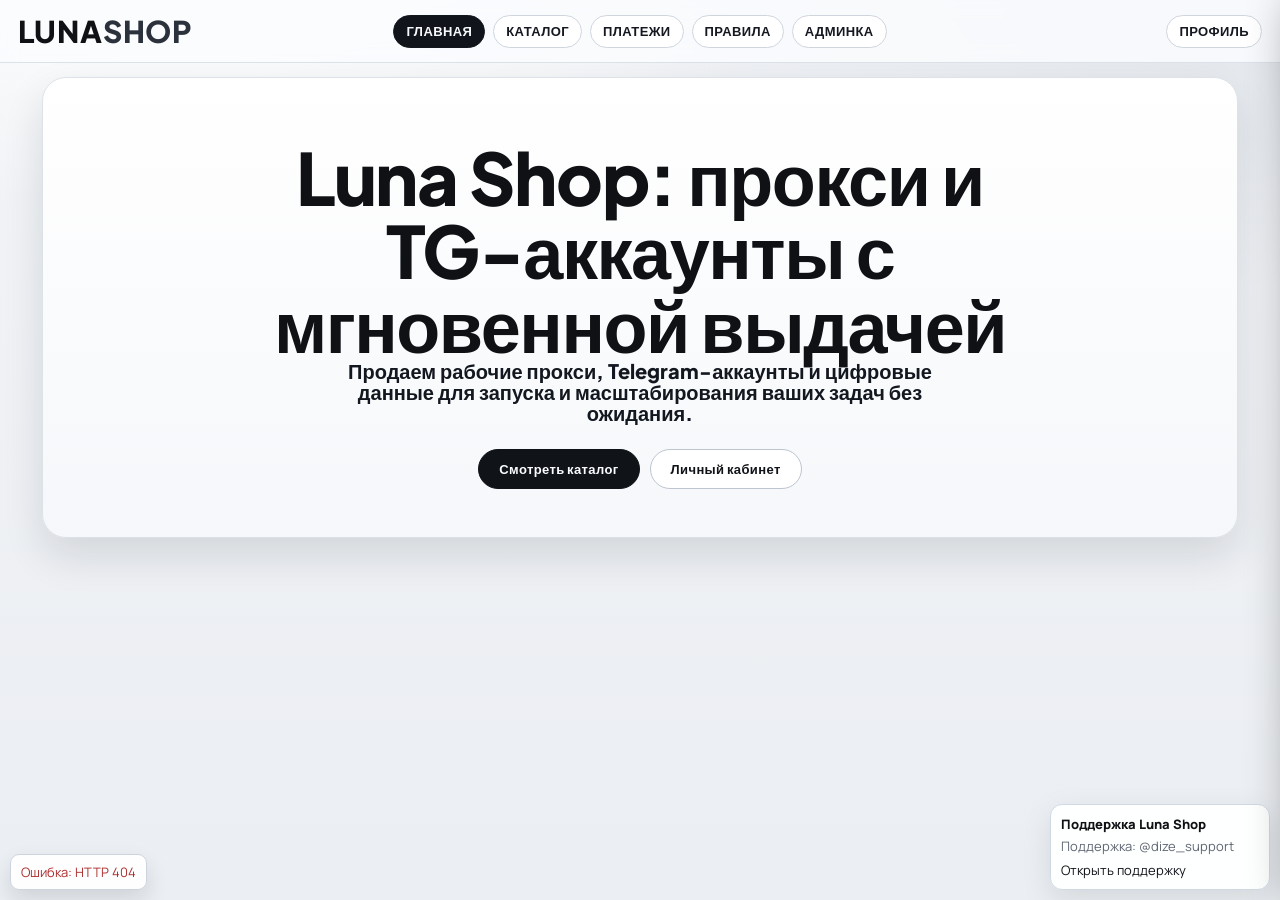
==== commit aba81650: "Refresh Luna Shop branding and dark admin style" ====
--- a/index.html
+++ b/index.html
@@ -3,7 +3,7 @@
 <head>
   <meta charset="UTF-8" />
   <meta name="viewport" content="width=device-width, initial-scale=1.0" />
-  <title>Dize Market</title>
+  <title>Luna Shop</title>
   <style>
     @import url("https://fonts.googleapis.com/css2?family=Manrope:wght@400;600;700;800&family=Plus+Jakarta+Sans:wght@500;700;800&display=swap");
 
@@ -346,6 +346,15 @@
       margin-bottom: 8px;
     }
 
+    .product-title {
+      font-weight: 800;
+      font-size: 20px;
+      line-height: 1.15;
+      color: #0e1116;
+      margin-bottom: 6px;
+      letter-spacing: 0.01em;
+    }
+
     .pill {
       border: 1px solid #c8d0db;
       border-radius: 999px;
@@ -354,7 +363,12 @@
       color: #4f5867;
     }
 
-    .price { font-weight: 800; color: #f3f5f8; }
+    .price {
+      font-weight: 900;
+      font-size: 18px;
+      color: #06080b;
+      letter-spacing: 0.01em;
+    }
 
     input,
     textarea,
@@ -433,12 +447,13 @@
       height: 100vh;
       transform: translateX(106%);
       transition: transform 0.23s ease;
-      border-left: 1px solid #d4dbe6;
-      background: linear-gradient(180deg, #f8fafc, #f2f5f8);
+      border-left: 1px solid #2a2f38;
+      background: linear-gradient(180deg, #0d0f13, #141820);
+      color: #e9edf5;
       z-index: 80;
       padding: 12px;
       overflow: auto;
-      box-shadow: -20px 0 45px rgba(20, 28, 40, 0.16);
+      box-shadow: -20px 0 45px rgba(0, 0, 0, 0.42);
     }
 
     .drawer.open { transform: translateX(0); }
@@ -449,7 +464,7 @@
       align-items: center;
       margin-bottom: 10px;
       padding-bottom: 8px;
-      border-bottom: 1px solid #d8dfe8;
+      border-bottom: 1px solid #272d37;
     }
 
     .drawer-head strong {
@@ -469,25 +484,28 @@
       text-align: center;
       font-size: 13px;
       padding: 10px 7px;
-      background: #ffffff;
-      border-color: #cfd7e1;
+      background: #171c25;
+      color: #d9e2ef;
+      border-color: #2f3744;
       border-radius: 12px;
       text-transform: none;
       letter-spacing: 0.01em;
     }
 
     .admin-tabs .btn.active {
-      background: #11151c;
-      color: #f6f8fc;
-      border-color: #11151c;
-      box-shadow: 0 8px 20px rgba(17, 21, 28, 0.28);
+      background: #f7fafc;
+      color: #0f141b;
+      border-color: #f7fafc;
+      box-shadow: 0 8px 20px rgba(0, 0, 0, 0.35);
     }
 
     .admin-section { display: none; }
     .admin-section.active { display: block; }
 
     .admin-section .card {
-      box-shadow: 0 10px 24px rgba(16, 24, 36, 0.08);
+      box-shadow: 0 10px 24px rgba(0, 0, 0, 0.32);
+      border-color: #2e3743;
+      background: #171c25;
     }
 
     .admin-block-title {
@@ -496,22 +514,22 @@
       font-size: 14px;
       letter-spacing: 0.02em;
       text-transform: uppercase;
-      color: #202833;
+      color: #e8edf6;
       margin-bottom: 8px;
     }
 
     .admin-note {
       font-size: 12px;
-      color: #606978;
+      color: #aeb8c8;
       margin-top: 6px;
     }
 
     .table-wrap {
       max-height: 250px;
       overflow: auto;
-      border: 1px solid #d4dce7;
+      border: 1px solid #2e3743;
       border-radius: 10px;
-      background: #ffffff;
+      background: #11161e;
       margin-top: 8px;
     }
 
@@ -522,14 +540,15 @@
     }
 
     th, td {
-      border-bottom: 1px solid #e5eaf0;
+      border-bottom: 1px solid #242b35;
       padding: 7px 6px;
       text-align: left;
       vertical-align: top;
+      color: #e1e7f2;
     }
 
     tbody tr:hover {
-      background: #f6f9fd;
+      background: #1b222d;
     }
 
     .badge {
@@ -581,11 +600,34 @@
     th {
       font-family: "Plus Jakarta Sans", sans-serif;
       font-weight: 700;
-      color: #2b3340;
-      background: #f7f9fc;
+      color: #f2f6ff;
+      background: #1a212d;
       position: sticky;
       top: 0;
       z-index: 1;
+    }
+
+    .drawer .btn {
+      background: #141922;
+      color: #e3eaf7;
+      border-color: #313a47;
+    }
+
+    .drawer .btn:hover {
+      border-color: #4a5667;
+      background: #1d2532;
+    }
+
+    .drawer .muted {
+      color: #aeb8c8;
+    }
+
+    .drawer input,
+    .drawer textarea,
+    .drawer select {
+      background: #0f141b;
+      border-color: #2a323e;
+      color: #edf2fb;
     }
 
     @media (max-width: 900px) {
@@ -626,7 +668,7 @@
 </head>
 <body>
   <header class="top">
-    <div class="brand">DIZE<span>MARKET</span></div>
+    <div class="brand">LUNA<span>SHOP</span></div>
     <nav class="menu">
       <button class="btn active" data-top="home">Главная</button>
       <button class="btn" data-top="catalog">Каталог</button>
@@ -644,14 +686,14 @@
       <section id="sec-home" class="section active">
         <div class="home-screen">
           <div class="home-row-title">
-            <span class="left">DIZE MARKET</span>
+            <span class="left">LUNA SHOP</span>
             <span class="right">01</span>
           </div>
 
           <div class="home-project-line">
-            <div class="home-logo-word">Digital Goods That Sell Fast And Deliver Instantly</div>
+            <div class="home-logo-word">Luna Shop: прокси и TG-аккаунты с мгновенной выдачей</div>
             <div class="home-copy">
-              Dize Market: аккаунты, прокси, сервисные доступы и товары с моментальной выдачей.
+              Продаем рабочие прокси, Telegram-аккаунты и цифровые данные для запуска и масштабирования ваших задач без ожидания.
             </div>
           </div>
 
@@ -665,8 +707,8 @@
       <section id="sec-catalog" class="section">
         <div class="catalog-intro">
           <div>
-            <div class="big">DIZE MARKET CATALOG</div>
-            <div class="desc">Витрина цифровых товаров с быстрой выдачей, прозрачным балансом и удобным управлением категориями и продуктами.</div>
+            <div class="big">LUNA SHOP CATALOG</div>
+            <div class="desc">Витрина с упором на продажи прокси и TG-аккаунтов: быстрый выбор, удобная оплата, моментальная выдача и постоянное пополнение стока.</div>
           </div>
           <div class="index">00</div>
         </div>
@@ -733,7 +775,7 @@
 
   <aside id="adminDrawer" class="drawer">
     <div class="drawer-head">
-      <strong>Dize Control</strong>
+      <strong>Luna Shop Admin</strong>
       <button class="btn" id="closeAdmin">Закрыть</button>
     </div>
 
@@ -892,7 +934,7 @@
   <div id="status" class="status">Загрузка...</div>
 
   <aside class="contacts">
-    <div style="font-weight:800; margin-bottom:4px;">Поддержка Dize Market</div>
+    <div style="font-weight:800; margin-bottom:4px;">Поддержка Luna Shop</div>
     <div class="muted" id="supportText">Поддержка: @dize_support</div>
     <div style="margin-top:6px;">
       <a id="supportLink" href="https://t.me/dize_support" target="_blank" rel="noopener">Открыть поддержку</a>
@@ -1074,7 +1116,7 @@
         const div = document.createElement("div");
         div.className = "product";
         div.innerHTML = `
-          <div style="font-weight:800; font-size:18px;">${p.title}</div>
+          <div class="product-title">${p.title}</div>
           <div class="muted">${p.description || "Описание отсутствует"}</div>
           <div class="row"><span class="price">${Number(p.price).toFixed(2)} RUB</span><span class="pill">stock ${p.stock}</span></div>
           <div class="row">
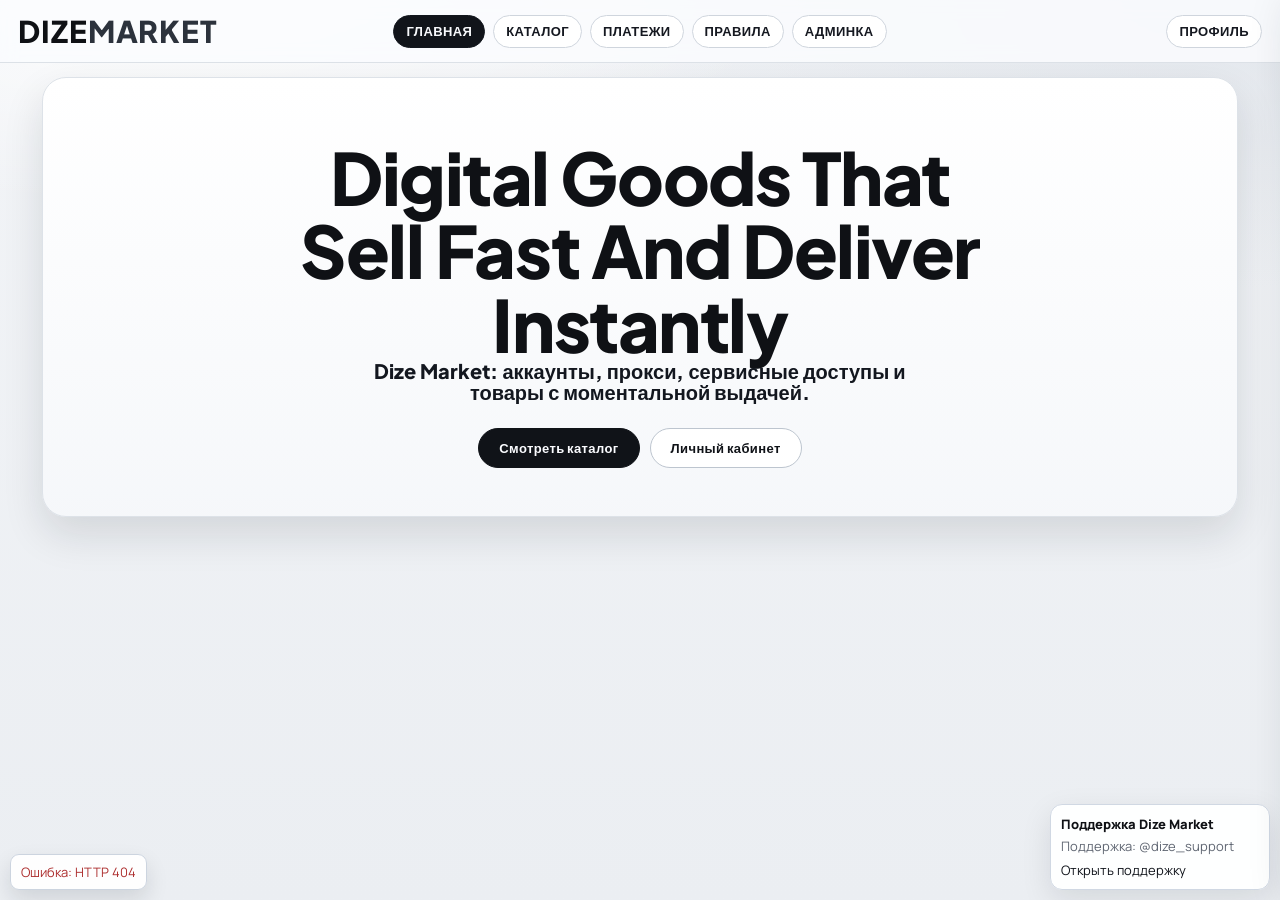
==== commit 0ff0cd53: "Harden bot token loading for hosted /app environments" ====
--- a/index.html
+++ b/index.html
@@ -3,7 +3,7 @@
 <head>
   <meta charset="UTF-8" />
   <meta name="viewport" content="width=device-width, initial-scale=1.0" />
-  <title>Luna Shop</title>
+  <title>Dize Market</title>
   <style>
     @import url("https://fonts.googleapis.com/css2?family=Manrope:wght@400;600;700;800&family=Plus+Jakarta+Sans:wght@500;700;800&display=swap");
 
@@ -346,15 +346,6 @@
       margin-bottom: 8px;
     }
 
-    .product-title {
-      font-weight: 800;
-      font-size: 20px;
-      line-height: 1.15;
-      color: #0e1116;
-      margin-bottom: 6px;
-      letter-spacing: 0.01em;
-    }
-
     .pill {
       border: 1px solid #c8d0db;
       border-radius: 999px;
@@ -363,12 +354,7 @@
       color: #4f5867;
     }
 
-    .price {
-      font-weight: 900;
-      font-size: 18px;
-      color: #06080b;
-      letter-spacing: 0.01em;
-    }
+    .price { font-weight: 800; color: #f3f5f8; }
 
     input,
     textarea,
@@ -447,13 +433,12 @@
       height: 100vh;
       transform: translateX(106%);
       transition: transform 0.23s ease;
-      border-left: 1px solid #2a2f38;
-      background: linear-gradient(180deg, #0d0f13, #141820);
-      color: #e9edf5;
+      border-left: 1px solid #d4dbe6;
+      background: linear-gradient(180deg, #f8fafc, #f2f5f8);
       z-index: 80;
       padding: 12px;
       overflow: auto;
-      box-shadow: -20px 0 45px rgba(0, 0, 0, 0.42);
+      box-shadow: -20px 0 45px rgba(20, 28, 40, 0.16);
     }
 
     .drawer.open { transform: translateX(0); }
@@ -464,7 +449,7 @@
       align-items: center;
       margin-bottom: 10px;
       padding-bottom: 8px;
-      border-bottom: 1px solid #272d37;
+      border-bottom: 1px solid #d8dfe8;
     }
 
     .drawer-head strong {
@@ -484,28 +469,25 @@
       text-align: center;
       font-size: 13px;
       padding: 10px 7px;
-      background: #171c25;
-      color: #d9e2ef;
-      border-color: #2f3744;
+      background: #ffffff;
+      border-color: #cfd7e1;
       border-radius: 12px;
       text-transform: none;
       letter-spacing: 0.01em;
     }
 
     .admin-tabs .btn.active {
-      background: #f7fafc;
-      color: #0f141b;
-      border-color: #f7fafc;
-      box-shadow: 0 8px 20px rgba(0, 0, 0, 0.35);
+      background: #11151c;
+      color: #f6f8fc;
+      border-color: #11151c;
+      box-shadow: 0 8px 20px rgba(17, 21, 28, 0.28);
     }
 
     .admin-section { display: none; }
     .admin-section.active { display: block; }
 
     .admin-section .card {
-      box-shadow: 0 10px 24px rgba(0, 0, 0, 0.32);
-      border-color: #2e3743;
-      background: #171c25;
+      box-shadow: 0 10px 24px rgba(16, 24, 36, 0.08);
     }
 
     .admin-block-title {
@@ -514,22 +496,22 @@
       font-size: 14px;
       letter-spacing: 0.02em;
       text-transform: uppercase;
-      color: #e8edf6;
+      color: #202833;
       margin-bottom: 8px;
     }
 
     .admin-note {
       font-size: 12px;
-      color: #aeb8c8;
+      color: #606978;
       margin-top: 6px;
     }
 
     .table-wrap {
       max-height: 250px;
       overflow: auto;
-      border: 1px solid #2e3743;
+      border: 1px solid #d4dce7;
       border-radius: 10px;
-      background: #11161e;
+      background: #ffffff;
       margin-top: 8px;
     }
 
@@ -540,15 +522,14 @@
     }
 
     th, td {
-      border-bottom: 1px solid #242b35;
+      border-bottom: 1px solid #e5eaf0;
       padding: 7px 6px;
       text-align: left;
       vertical-align: top;
-      color: #e1e7f2;
     }
 
     tbody tr:hover {
-      background: #1b222d;
+      background: #f6f9fd;
     }
 
     .badge {
@@ -600,34 +581,11 @@
     th {
       font-family: "Plus Jakarta Sans", sans-serif;
       font-weight: 700;
-      color: #f2f6ff;
-      background: #1a212d;
+      color: #2b3340;
+      background: #f7f9fc;
       position: sticky;
       top: 0;
       z-index: 1;
-    }
-
-    .drawer .btn {
-      background: #141922;
-      color: #e3eaf7;
-      border-color: #313a47;
-    }
-
-    .drawer .btn:hover {
-      border-color: #4a5667;
-      background: #1d2532;
-    }
-
-    .drawer .muted {
-      color: #aeb8c8;
-    }
-
-    .drawer input,
-    .drawer textarea,
-    .drawer select {
-      background: #0f141b;
-      border-color: #2a323e;
-      color: #edf2fb;
     }
 
     @media (max-width: 900px) {
@@ -668,7 +626,7 @@
 </head>
 <body>
   <header class="top">
-    <div class="brand">LUNA<span>SHOP</span></div>
+    <div class="brand">DIZE<span>MARKET</span></div>
     <nav class="menu">
       <button class="btn active" data-top="home">Главная</button>
       <button class="btn" data-top="catalog">Каталог</button>
@@ -686,14 +644,14 @@
       <section id="sec-home" class="section active">
         <div class="home-screen">
           <div class="home-row-title">
-            <span class="left">LUNA SHOP</span>
+            <span class="left">DIZE MARKET</span>
             <span class="right">01</span>
           </div>
 
           <div class="home-project-line">
-            <div class="home-logo-word">Luna Shop: прокси и TG-аккаунты с мгновенной выдачей</div>
+            <div class="home-logo-word">Digital Goods That Sell Fast And Deliver Instantly</div>
             <div class="home-copy">
-              Продаем рабочие прокси, Telegram-аккаунты и цифровые данные для запуска и масштабирования ваших задач без ожидания.
+              Dize Market: аккаунты, прокси, сервисные доступы и товары с моментальной выдачей.
             </div>
           </div>
 
@@ -707,8 +665,8 @@
       <section id="sec-catalog" class="section">
         <div class="catalog-intro">
           <div>
-            <div class="big">LUNA SHOP CATALOG</div>
-            <div class="desc">Витрина с упором на продажи прокси и TG-аккаунтов: быстрый выбор, удобная оплата, моментальная выдача и постоянное пополнение стока.</div>
+            <div class="big">DIZE MARKET CATALOG</div>
+            <div class="desc">Витрина цифровых товаров с быстрой выдачей, прозрачным балансом и удобным управлением категориями и продуктами.</div>
           </div>
           <div class="index">00</div>
         </div>
@@ -775,7 +733,7 @@
 
   <aside id="adminDrawer" class="drawer">
     <div class="drawer-head">
-      <strong>Luna Shop Admin</strong>
+      <strong>Dize Control</strong>
       <button class="btn" id="closeAdmin">Закрыть</button>
     </div>
 
@@ -934,7 +892,7 @@
   <div id="status" class="status">Загрузка...</div>
 
   <aside class="contacts">
-    <div style="font-weight:800; margin-bottom:4px;">Поддержка Luna Shop</div>
+    <div style="font-weight:800; margin-bottom:4px;">Поддержка Dize Market</div>
     <div class="muted" id="supportText">Поддержка: @dize_support</div>
     <div style="margin-top:6px;">
       <a id="supportLink" href="https://t.me/dize_support" target="_blank" rel="noopener">Открыть поддержку</a>
@@ -1116,7 +1074,7 @@
         const div = document.createElement("div");
         div.className = "product";
         div.innerHTML = `
-          <div class="product-title">${p.title}</div>
+          <div style="font-weight:800; font-size:18px;">${p.title}</div>
           <div class="muted">${p.description || "Описание отсутствует"}</div>
           <div class="row"><span class="price">${Number(p.price).toFixed(2)} RUB</span><span class="pill">stock ${p.stock}</span></div>
           <div class="row">
